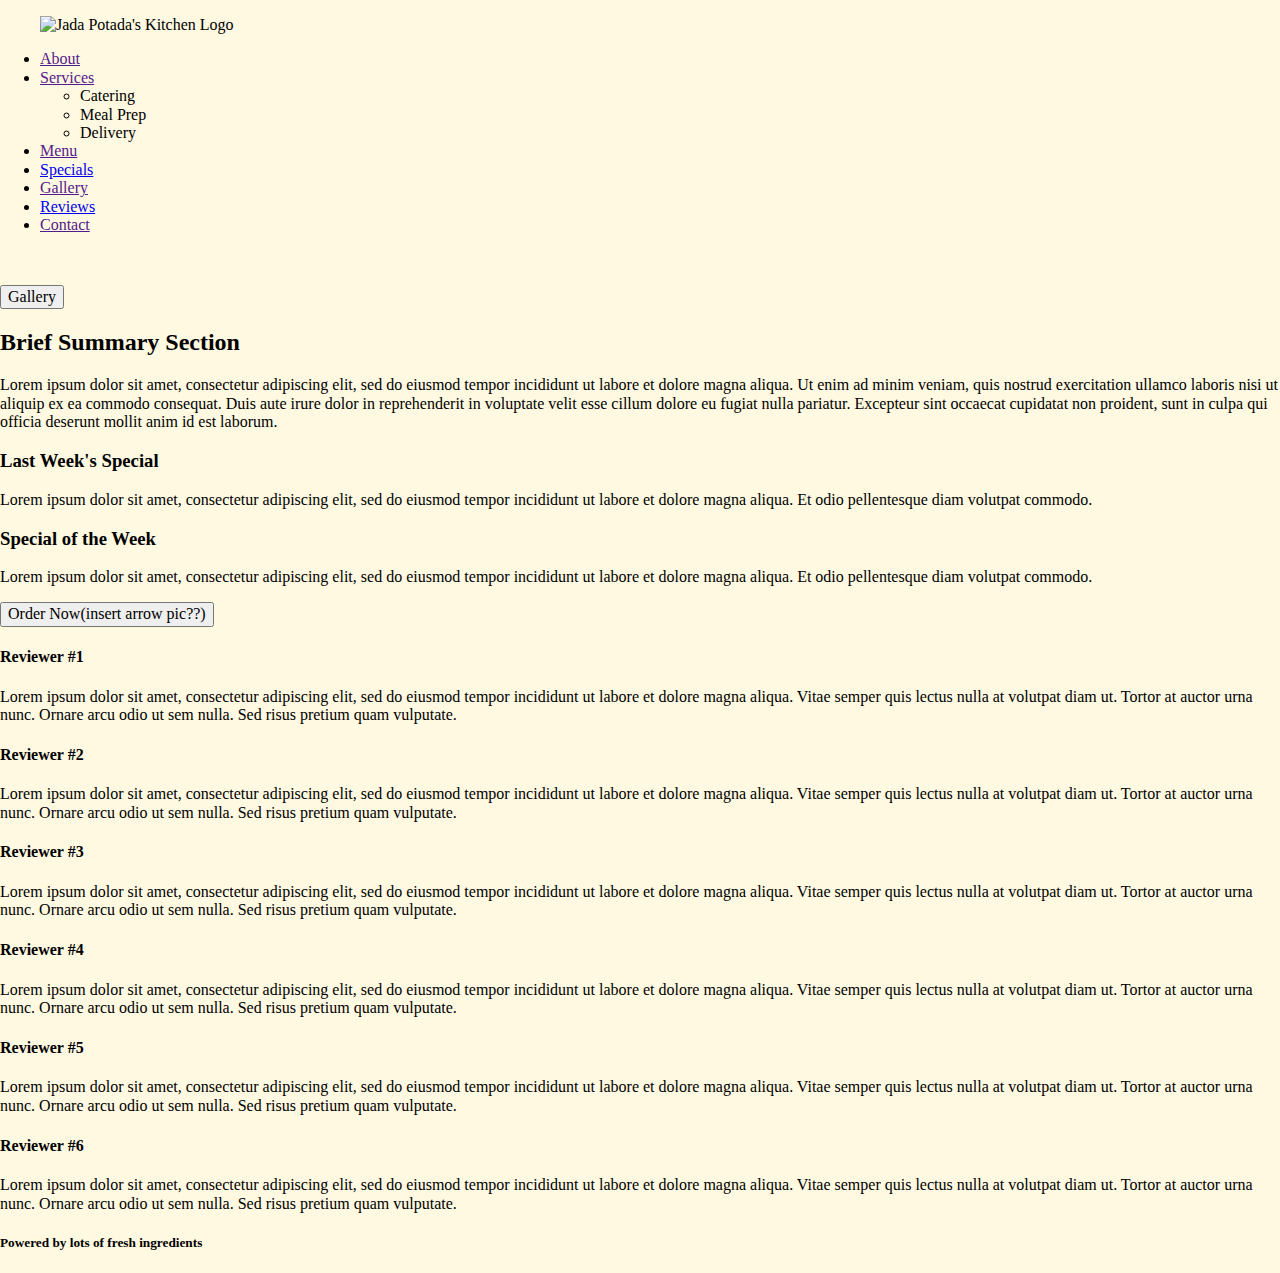
==== index.html @ 2b10a200 "Added background color and body components to main.css and deleted h1 title" ====
<!doctype html>
<html class="no-js" lang="en">

<head>
  <meta charset="utf-8">
  <title>Jada Potata's Kitchen | Welcome</title>
  <meta name="description" content="">
  <meta name="viewport" content="width=device-width, initial-scale=1">

  <link rel="manifest" href="site.webmanifest">
  <link rel="apple-touch-icon" href="icon.png">
  <!-- Place favicon.ico in the root directory -->

  <link rel="stylesheet" href="css/normalize.css">
  <link rel="stylesheet" href="css/main.css">

  <meta name="theme-color" content="#fafafa">
</head>

<body>
  <!-- Add your site or application content here -->
  <div class="content-wrapper">
    <header>
      <figure><img src="../jadas-catering-mealprep/img/logo.jpg" alt="Jada Potada's Kitchen Logo"></figure>
      <nav>
        <ul>
          <li><a href="">About</a></li>
          <li>
            <a href="">Services</a>
            <ul class="sub-menu">
              <li>Catering</li>
              <li>Meal Prep</li>
              <li>Delivery</li>
            </ul>
          </li>
          <li><a href="">Menu</a></li>
          <li><a href="#specials">Specials</a></li>
          <li><a href="">Gallery</a></li>
          <li><a href="#reviews">Reviews</a></li>
          <li><a href="">Contact</a></li>
        </ul>
      </nav>
    </header>

    <main>
      <section class="photo-roll">
        <figure>
          <img>
          <img>
          <img>
          <img>
          <img>
        </figure>

        <button class="photo-gallery">Gallery</button>
      </section>

      <section class="homepage-summary">
        <h2>Brief Summary Section</h2>
        <p>
          Lorem ipsum dolor sit amet, consectetur adipiscing elit, sed do eiusmod tempor incididunt ut labore et dolore
          magna aliqua. Ut enim ad minim veniam, quis nostrud exercitation ullamco laboris nisi ut aliquip ex ea commodo
          consequat. Duis aute irure dolor in reprehenderit in voluptate velit esse cillum dolore eu fugiat nulla
          pariatur. Excepteur sint occaecat cupidatat non proident, sunt in culpa qui officia deserunt mollit anim id
          est laborum.
        </p>
      </section>

      <section id="#specials">
        <div class="specials-wrappper">
          <div class="lastweek-special">
            <figure></figure>
            <h3>Last Week's Special</h3>
            <p>Lorem ipsum dolor sit amet, consectetur adipiscing elit, sed do eiusmod tempor incididunt ut labore et
              dolore magna aliqua. Et odio pellentesque diam volutpat commodo.</p>
          </div>

          <div class="current-special">
            <figure></figure>
            <h3>Special of the Week</h3>
            <p>Lorem ipsum dolor sit amet, consectetur adipiscing elit, sed do eiusmod tempor incididunt ut labore et
              dolore magna aliqua. Et odio pellentesque diam volutpat commodo.</p>

            <button class="order">Order Now(insert arrow pic??) </button>
          </div>
        </div>
      </section>

      <section id="reviews">
        <div class="reveiw-wrapper">
          <div class="review-one">
            <h4>Reviewer #1</h4>
            <p>Lorem ipsum dolor sit amet, consectetur adipiscing elit, sed do eiusmod tempor incididunt ut labore et
              dolore magna aliqua. Vitae semper quis lectus nulla at volutpat diam ut. Tortor at auctor urna nunc.
              Ornare
              arcu odio ut sem nulla. Sed risus pretium quam vulputate.</p>
          </div>
          <div class="review-two">
            <h4>Reviewer #2</h4>
            <p>Lorem ipsum dolor sit amet, consectetur adipiscing elit, sed do eiusmod tempor incididunt ut labore et
              dolore magna aliqua. Vitae semper quis lectus nulla at volutpat diam ut. Tortor at auctor urna nunc.
              Ornare
              arcu odio ut sem nulla. Sed risus pretium quam vulputate.</p>
          </div>
          <div class="review-three">
            <h4>Reviewer #3</h4>
            <p>Lorem ipsum dolor sit amet, consectetur adipiscing elit, sed do eiusmod tempor incididunt ut labore et
              dolore magna aliqua. Vitae semper quis lectus nulla at volutpat diam ut. Tortor at auctor urna nunc.
              Ornare
              arcu odio ut sem nulla. Sed risus pretium quam vulputate.</p>
          </div>
          <div class="review-four">
            <h4>Reviewer #4</h4>
            <p>Lorem ipsum dolor sit amet, consectetur adipiscing elit, sed do eiusmod tempor incididunt ut labore et
              dolore magna aliqua. Vitae semper quis lectus nulla at volutpat diam ut. Tortor at auctor urna nunc.
              Ornare
              arcu odio ut sem nulla. Sed risus pretium quam vulputate.</p>
          </div>
          <div class="review-five">
            <h4>Reviewer #5</h4>
            <p>Lorem ipsum dolor sit amet, consectetur adipiscing elit, sed do eiusmod tempor incididunt ut labore et
              dolore magna aliqua. Vitae semper quis lectus nulla at volutpat diam ut. Tortor at auctor urna nunc.
              Ornare
              arcu odio ut sem nulla. Sed risus pretium quam vulputate.</p>
          </div>
          <div class="review-six">
            <h4>Reviewer #6</h4>
            <p>Lorem ipsum dolor sit amet, consectetur adipiscing elit, sed do eiusmod tempor incididunt ut labore et
              dolore magna aliqua. Vitae semper quis lectus nulla at volutpat diam ut. Tortor at auctor urna nunc.
              Ornare
              arcu odio ut sem nulla. Sed risus pretium quam vulputate.</p>
          </div>
        </div>
      </section>
    </main>
    <footer>
      <h5>Powered by lots of fresh ingredients</h5>
    </footer>
  </div>
</body>



<!-- BOILERPLATE EXTRAS-->
<!-- <p>Hello world! This is HTML5 Boilerplate.</p> -->
<script src="js/vendor/modernizr-3.11.2.min.js"></script>
<script src="js/plugins.js"></script>
<script src="js/main.js"></script>

<!-- Google Analytics: change UA-XXXXX-Y to be your site's ID. -->
<script>
  window.ga = function () { ga.q.push(arguments) }; ga.q = []; ga.l = +new Date;
  ga('create', 'UA-XXXXX-Y', 'auto'); ga('set', 'anonymizeIp', true); ga('set', 'transport', 'beacon'); ga('send', 'pageview')
</script>
<script src="https://www.google-analytics.com/analytics.js" async></script>


</html>
---- css/main.css ----
/* GLOBAL STYLES MOBILE*/

html{
  background-color: #FFF9E1;
}

body{
  font-size: 16px;
  display: flex;
  align-items: center;
  justify-content: center;
}
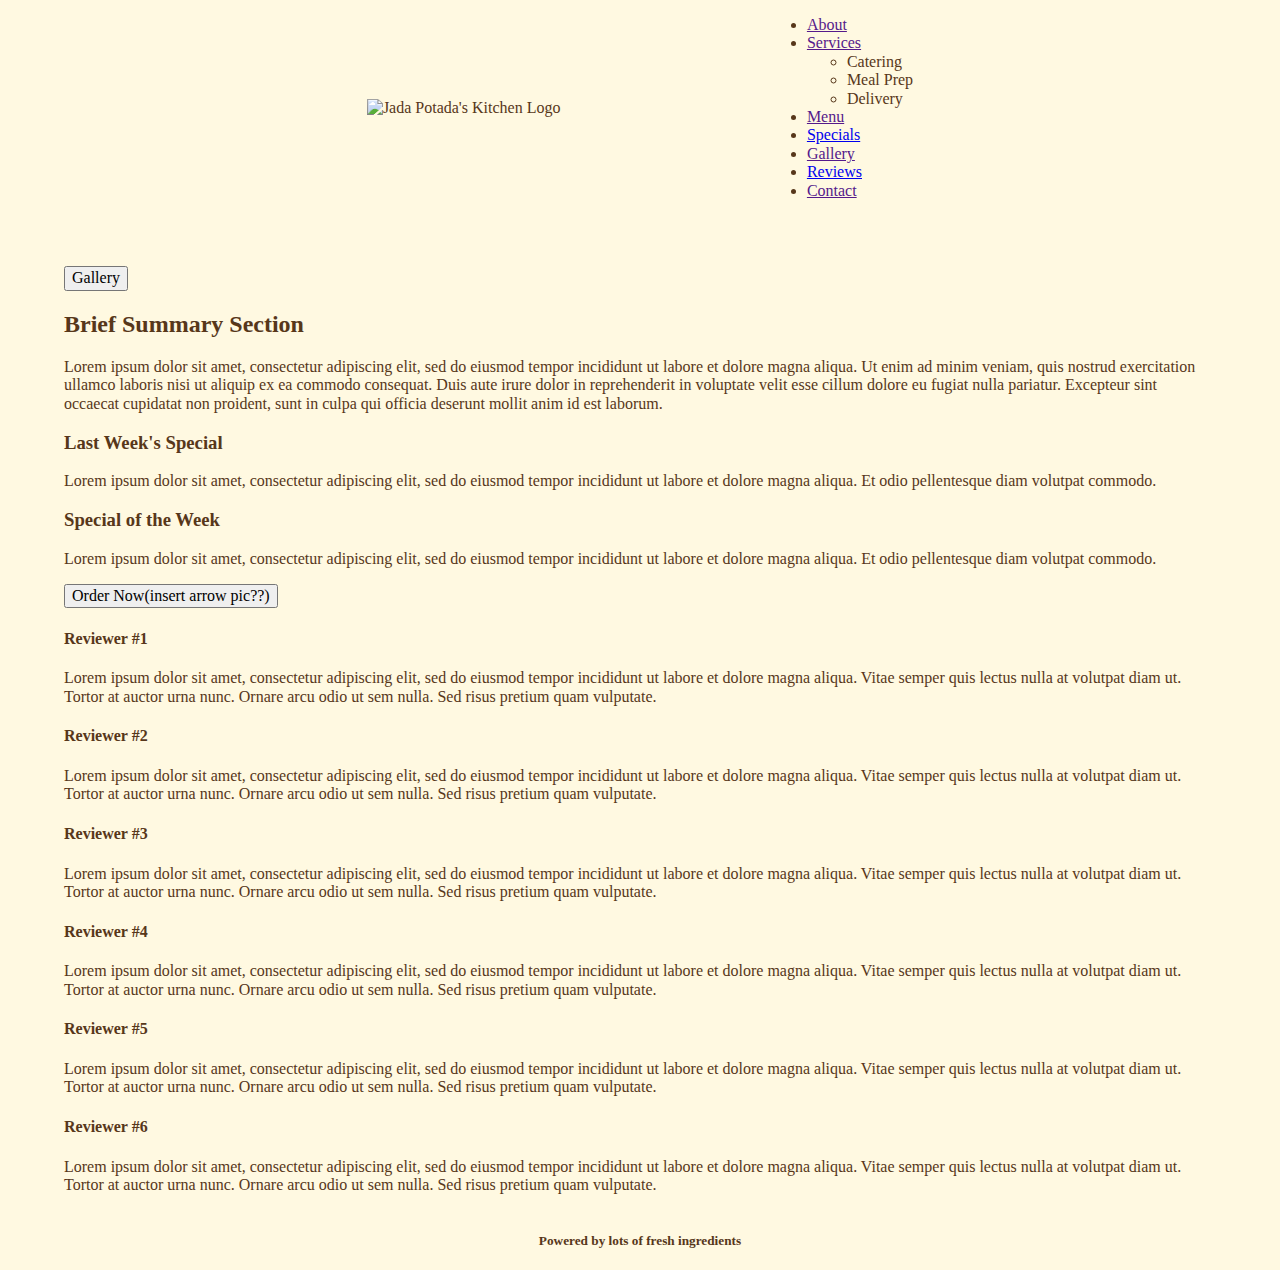
==== commit 22e747a6: "Removed figure tag from index.html and applied width, flexbox, and font size to main.css" ====
--- a/index.html
+++ b/index.html
@@ -21,7 +21,7 @@
   <!-- Add your site or application content here -->
   <div class="content-wrapper">
     <header>
-      <figure><img src="../jadas-catering-mealprep/img/logo.jpg" alt="Jada Potada's Kitchen Logo"></figure>
+      <img src="../jadas-catering-mealprep/img/logo.jpg" alt="Jada Potada's Kitchen Logo">
       <nav>
         <ul>
           <li><a href="">About</a></li>
--- a/css/main.css
+++ b/css/main.css
@@ -2,6 +2,7 @@
 
 html{
   background-color: #FFF9E1;
+  color: #57371A;
 }
 
 body{
@@ -11,3 +12,29 @@
   justify-content: center;
 }
 
+.content-wrapper{
+  max-width: 1200px;
+  width: 90%;
+  display: flex;
+  flex-flow: row wrap;
+  align-items: center;
+  justify-content: center;
+}
+
+/* WELCOME PAGE HEADER - MOBILE */
+header{
+  display: flex;
+  flex-flow: row wrap;
+  justify-content: center;
+  align-items: center;
+  width: 100%;  
+}
+
+header img {
+  width: 400px;
+}
+
+/* WELCOME PAGE MAIN - MOBILE */
+
+/* WELOCME PAGE FOOTER - MOBILE */
+
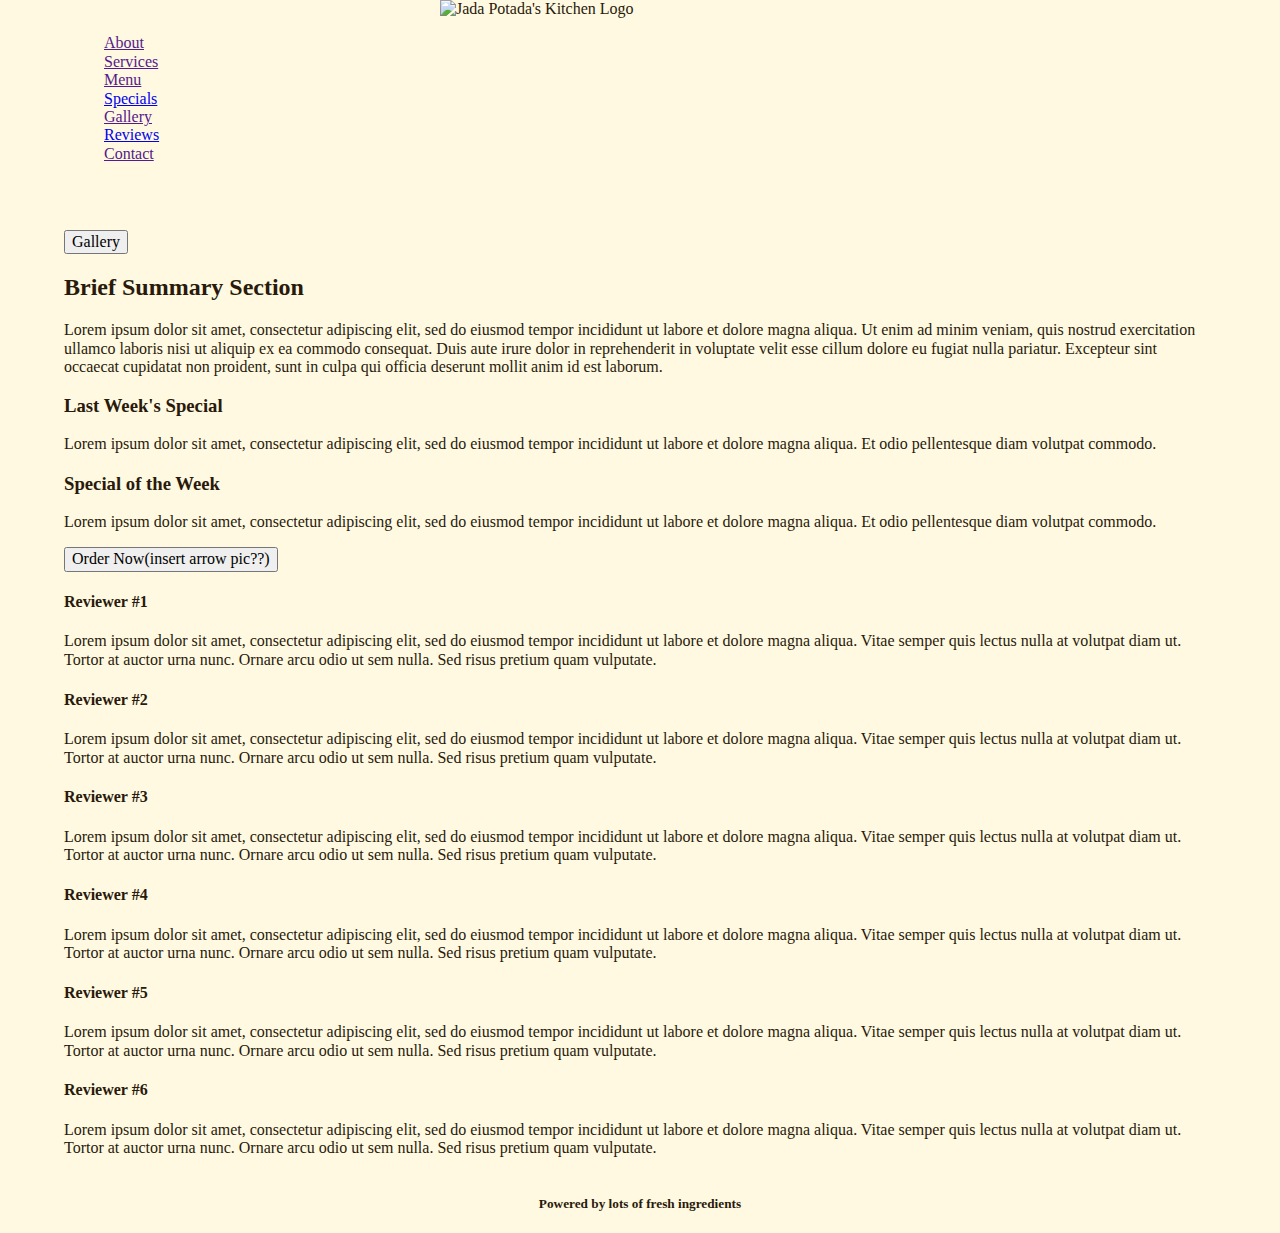
==== commit ac8959f3: "Zeroed out margins throughout header and navigation list, commented out sub-menu list in nav tag" ====
--- a/index.html
+++ b/index.html
@@ -27,11 +27,11 @@
           <li><a href="">About</a></li>
           <li>
             <a href="">Services</a>
-            <ul class="sub-menu">
+            <!-- <ul class="sub-menu">
               <li>Catering</li>
               <li>Meal Prep</li>
               <li>Delivery</li>
-            </ul>
+            </ul> -->
           </li>
           <li><a href="">Menu</a></li>
           <li><a href="#specials">Specials</a></li>
--- a/css/main.css
+++ b/css/main.css
@@ -2,7 +2,7 @@
 
 html{
   background-color: #FFF9E1;
-  color: #57371A;
+  color: #291A0C;
 }
 
 body{
@@ -28,12 +28,22 @@
   justify-content: center;
   align-items: center;
   width: 100%;  
+  margin: 0;
 }
 
 header img {
   width: 400px;
 }
 
+header nav{
+  width: 100%;
+  margin: 0;
+}
+
+nav ul li {
+  list-style: none;
+}
+
 /* WELCOME PAGE MAIN - MOBILE */
 
 /* WELOCME PAGE FOOTER - MOBILE */
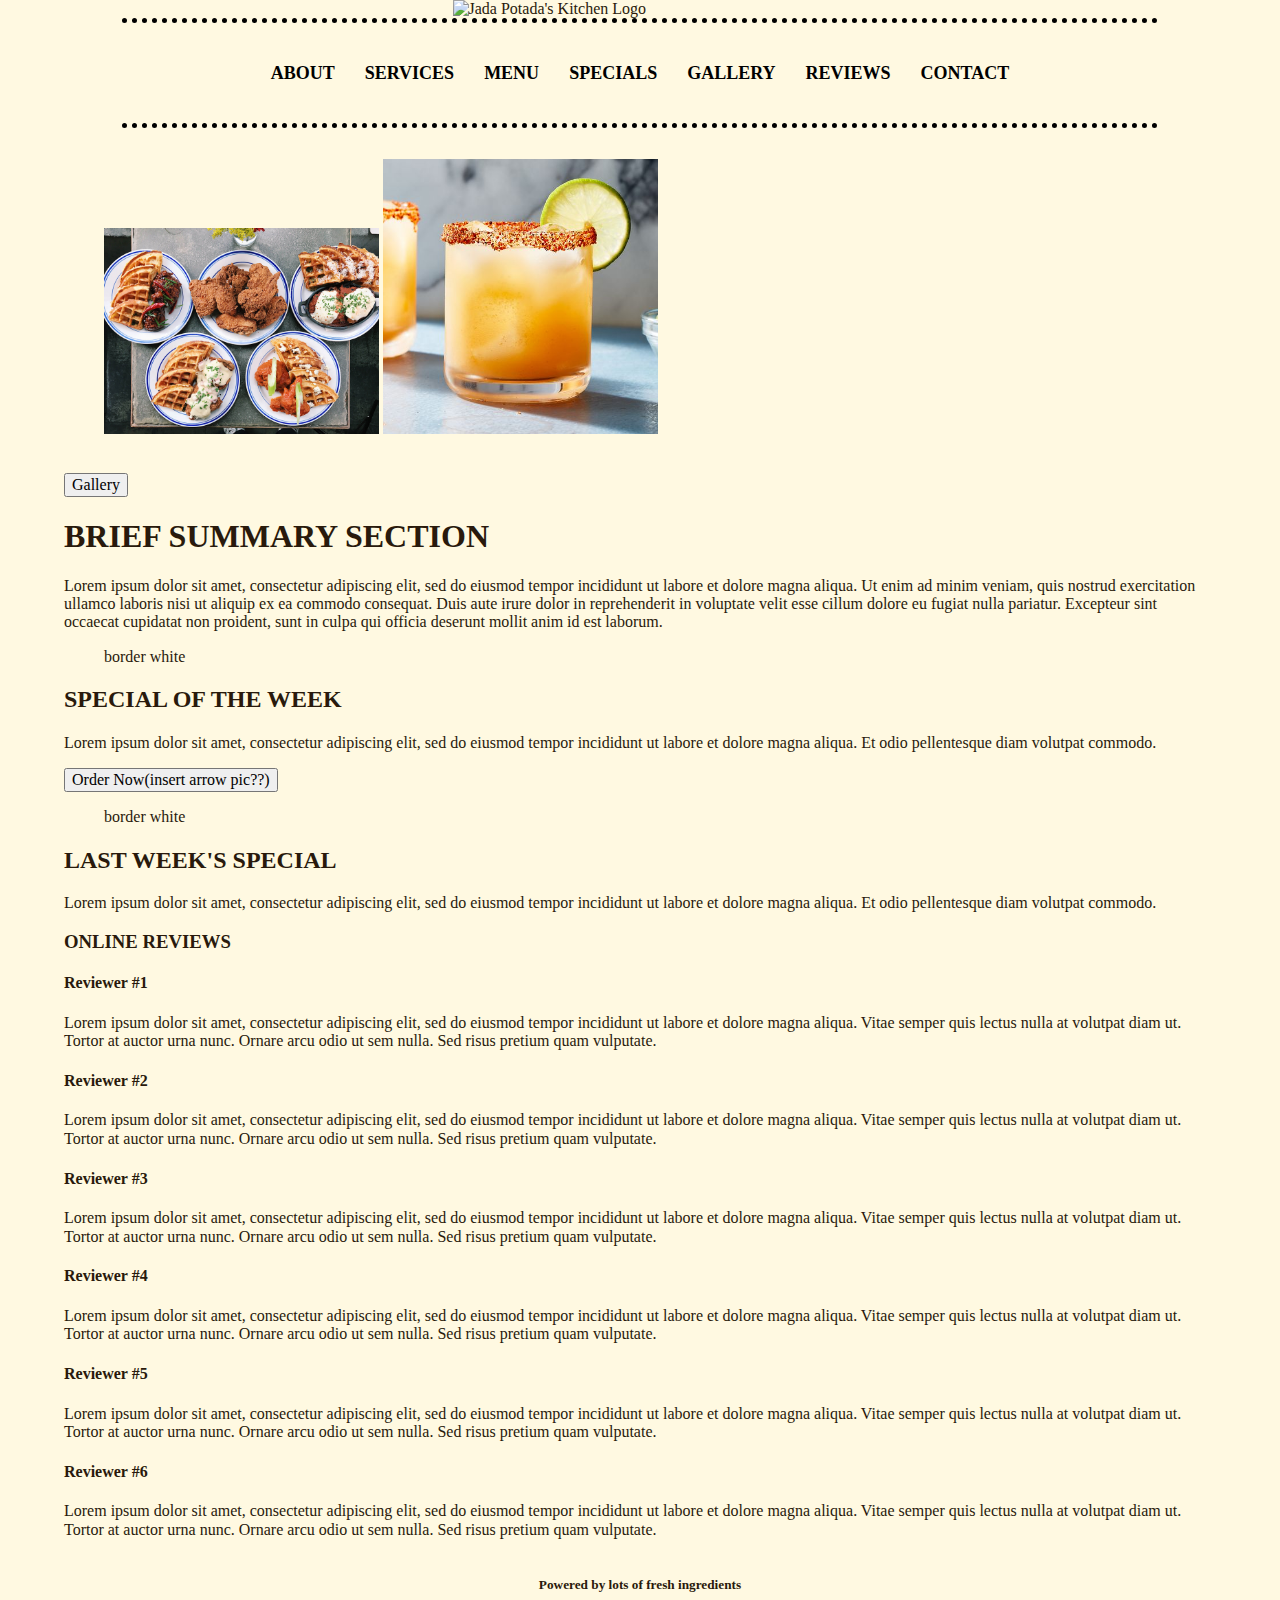
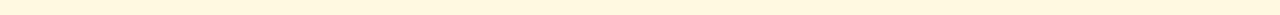
==== commit f33486df: "Revised header tags throughout main section, added imgs to photo-roll, and transformed headers to up" ====
--- a/index.html
+++ b/index.html
@@ -45,9 +45,8 @@
     <main>
       <section class="photo-roll">
         <figure>
-          <img>
-          <img>
-          <img>
+          <img src="img/chicken_waffles.jpg" alt="chicken and waffles">
+          <img src="img/easycocktail.jpg" alt="cocktail">
           <img>
           <img>
         </figure>
@@ -56,7 +55,7 @@
       </section>
 
       <section class="homepage-summary">
-        <h2>Brief Summary Section</h2>
+        <h1>Brief Summary Section</h1>
         <p>
           Lorem ipsum dolor sit amet, consectetur adipiscing elit, sed do eiusmod tempor incididunt ut labore et dolore
           magna aliqua. Ut enim ad minim veniam, quis nostrud exercitation ullamco laboris nisi ut aliquip ex ea commodo
@@ -68,26 +67,28 @@
 
       <section id="#specials">
         <div class="specials-wrappper">
-          <div class="lastweek-special">
-            <figure></figure>
-            <h3>Last Week's Special</h3>
-            <p>Lorem ipsum dolor sit amet, consectetur adipiscing elit, sed do eiusmod tempor incididunt ut labore et
-              dolore magna aliqua. Et odio pellentesque diam volutpat commodo.</p>
-          </div>
-
+          
           <div class="current-special">
-            <figure></figure>
-            <h3>Special of the Week</h3>
+            <figure>border white </figure>
+            <h2>Special of the Week</h2>
             <p>Lorem ipsum dolor sit amet, consectetur adipiscing elit, sed do eiusmod tempor incididunt ut labore et
               dolore magna aliqua. Et odio pellentesque diam volutpat commodo.</p>
 
             <button class="order">Order Now(insert arrow pic??) </button>
+          </div>
+
+          <div class="lastweek-special">
+            <figure>border white</figure>
+            <h2>Last Week's Special</h2>
+            <p>Lorem ipsum dolor sit amet, consectetur adipiscing elit, sed do eiusmod tempor incididunt ut labore et
+              dolore magna aliqua. Et odio pellentesque diam volutpat commodo.</p>
           </div>
         </div>
       </section>
 
       <section id="reviews">
         <div class="reveiw-wrapper">
+          <h3>Online Reviews</h3>
           <div class="review-one">
             <h4>Reviewer #1</h4>
             <p>Lorem ipsum dolor sit amet, consectetur adipiscing elit, sed do eiusmod tempor incididunt ut labore et
--- a/css/main.css
+++ b/css/main.css
@@ -22,6 +22,7 @@
 }
 
 /* WELCOME PAGE HEADER - MOBILE */
+
 header{
   display: flex;
   flex-flow: row wrap;
@@ -32,19 +33,44 @@
 }
 
 header img {
-  width: 400px;
+  width: 375px;
 }
 
 header nav{
-  width: 100%;
-  margin: 0;
+  width: 90%;
+  margin: 0 0 15px 0;
+  border-bottom: 5px dotted black;
+  border-top: 5px dotted black;
+}
+
+header nav ul {
+  display: flex;
+  flex-flow: row wrap;
+  justify-content: center;
+  margin: 25px 0;
+  padding: 0;   
 }
 
 nav ul li {
   list-style: none;
+  text-transform: uppercase;
+  font-size: 18px;
+  font-weight: bold;
+  line-height: 30px;
+  margin: 10px 15px;
+}
+
+nav ul li a{
+  text-decoration: none;
+  color: black;
 }
 
 /* WELCOME PAGE MAIN - MOBILE */
-
+h1, h2, h3{
+  text-transform: uppercase;
+}
+.photo-roll img{
+  width: 275px;
+}
 /* WELOCME PAGE FOOTER - MOBILE */
 
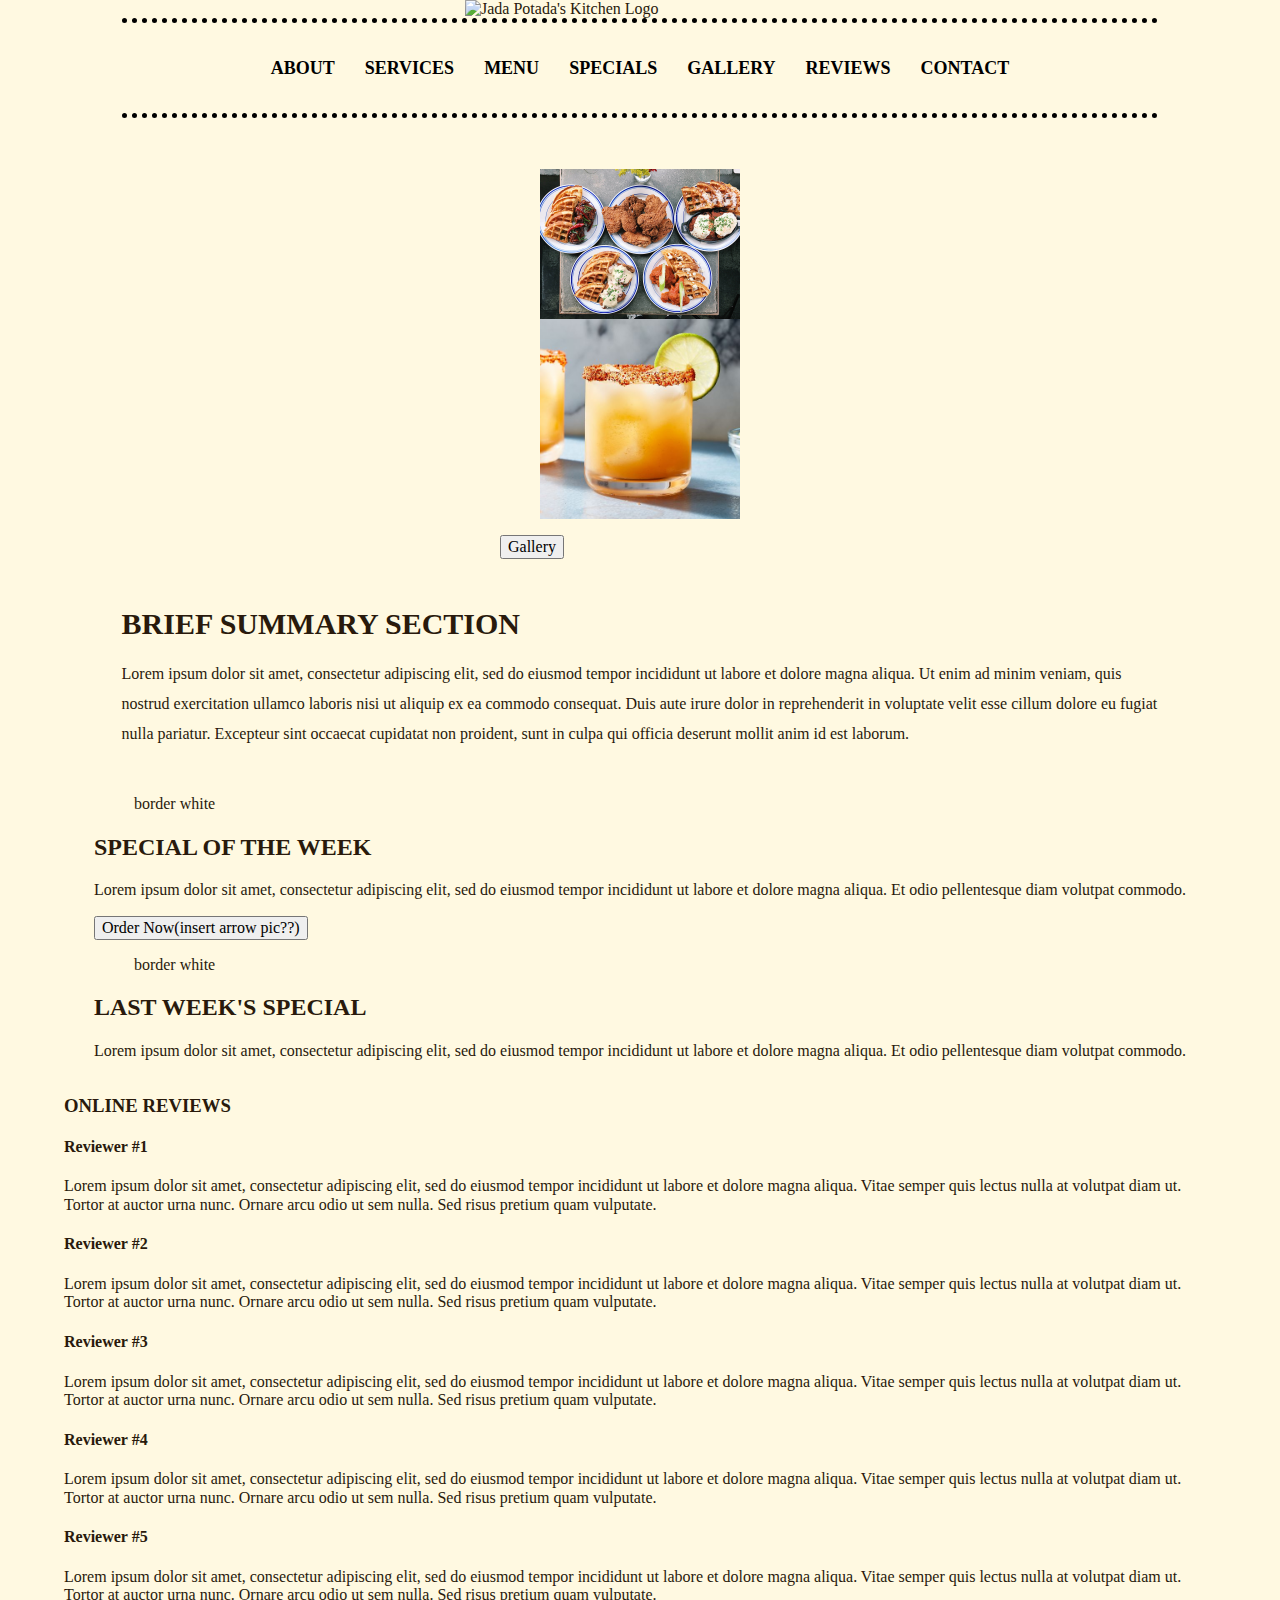
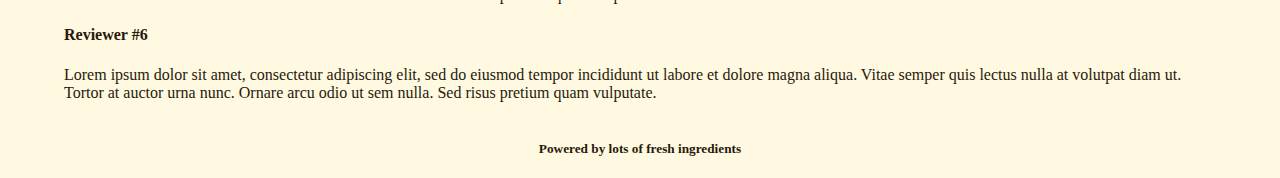
==== commit 463b45d1: "Cleaned up main.css code format" ====
--- a/index.html
+++ b/index.html
@@ -67,7 +67,7 @@
 
       <section id="#specials">
         <div class="specials-wrappper">
-          
+
           <div class="current-special">
             <figure>border white </figure>
             <h2>Special of the Week</h2>
--- a/css/main.css
+++ b/css/main.css
@@ -1,18 +1,18 @@
 /* GLOBAL STYLES MOBILE*/
 
-html{
+html {
   background-color: #FFF9E1;
   color: #291A0C;
 }
 
-body{
+body {
   font-size: 16px;
   display: flex;
   align-items: center;
   justify-content: center;
 }
 
-.content-wrapper{
+.content-wrapper {
   max-width: 1200px;
   width: 90%;
   display: flex;
@@ -23,20 +23,21 @@
 
 /* WELCOME PAGE HEADER - MOBILE */
 
-header{
+header {
   display: flex;
   flex-flow: row wrap;
   justify-content: center;
   align-items: center;
-  width: 100%;  
+  width: 100%;
   margin: 0;
 }
 
 header img {
-  width: 375px;
+  width: 350px;
+  margin: 0;
 }
 
-header nav{
+header nav {
   width: 90%;
   margin: 0 0 15px 0;
   border-bottom: 5px dotted black;
@@ -47,8 +48,8 @@
   display: flex;
   flex-flow: row wrap;
   justify-content: center;
-  margin: 25px 0;
-  padding: 0;   
+  margin: 20px 0;
+  padding: 0;
 }
 
 nav ul li {
@@ -60,17 +61,50 @@
   margin: 10px 15px;
 }
 
-nav ul li a{
+nav ul li a {
   text-decoration: none;
   color: black;
 }
 
 /* WELCOME PAGE MAIN - MOBILE */
-h1, h2, h3{
+main {
+  display: flex;
+  flex-flow: row wrap;
+  align-items: center;
+  justify-content: center;
+}
+
+h1,
+h2,
+h3 {
   text-transform: uppercase;
 }
-.photo-roll img{
-  width: 275px;
+
+.photo-roll {
+  margin: 20px 0;
 }
-/* WELOCME PAGE FOOTER - MOBILE */
 
+.photo-roll img {
+  width: 200px;
+  display: flex;
+  flex-flow: row wrap;
+}
+
+.homepage-summary {
+  margin: 0;
+  width: 90%;
+}
+
+.homepage-summary h1 {
+  font-size: 30px;
+  line-height: 40px;
+  margin: 25px 0 0 0;
+}
+
+.homepage-summary p {
+  line-height: 30px;
+  margin: 15px 0 30px 0;
+}
+
+
+/* WELOCME PAGE FOOTER - MOBILE */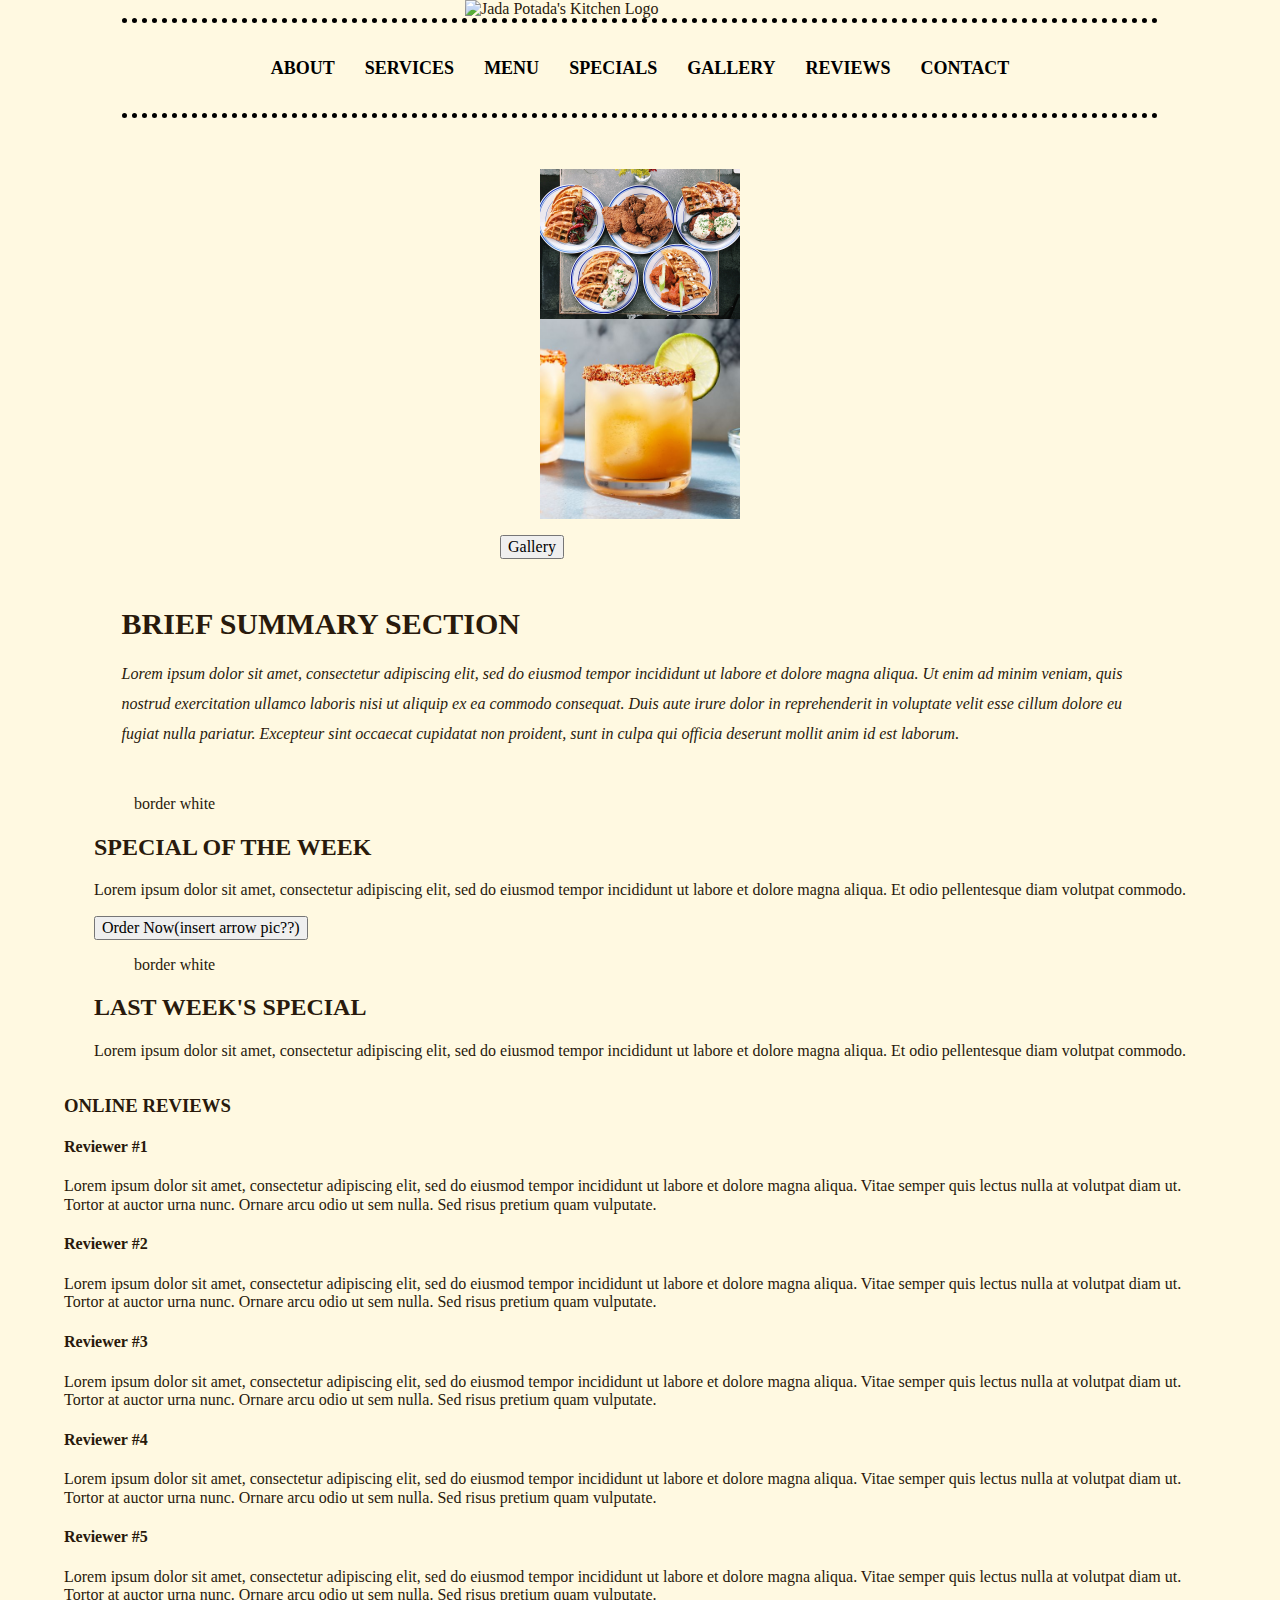
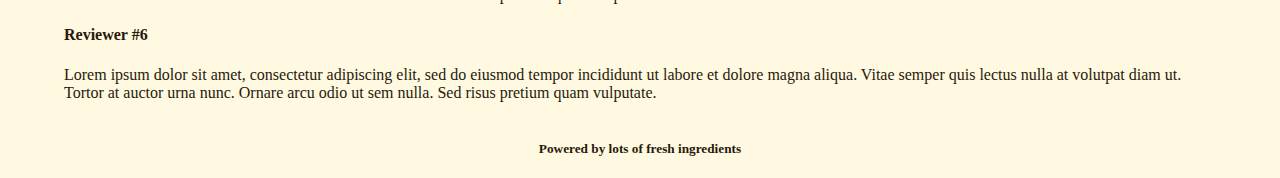
==== commit 8e33eaeb: "Revised typo under specials section" ====
--- a/index.html
+++ b/index.html
@@ -66,7 +66,7 @@
       </section>
 
       <section id="#specials">
-        <div class="specials-wrappper">
+        <div class="specials-wrapper">
 
           <div class="current-special">
             <figure>border white </figure>
--- a/css/main.css
+++ b/css/main.css
@@ -19,6 +19,12 @@
   flex-flow: row wrap;
   align-items: center;
   justify-content: center;
+}
+
+h1,
+h2,
+h3 {
+  text-transform: uppercase;
 }
 
 /* WELCOME PAGE HEADER - MOBILE */
@@ -74,11 +80,6 @@
   justify-content: center;
 }
 
-h1,
-h2,
-h3 {
-  text-transform: uppercase;
-}
 
 .photo-roll {
   margin: 20px 0;
@@ -102,6 +103,7 @@
 }
 
 .homepage-summary p {
+  font-style: italic;
   line-height: 30px;
   margin: 15px 0 30px 0;
 }
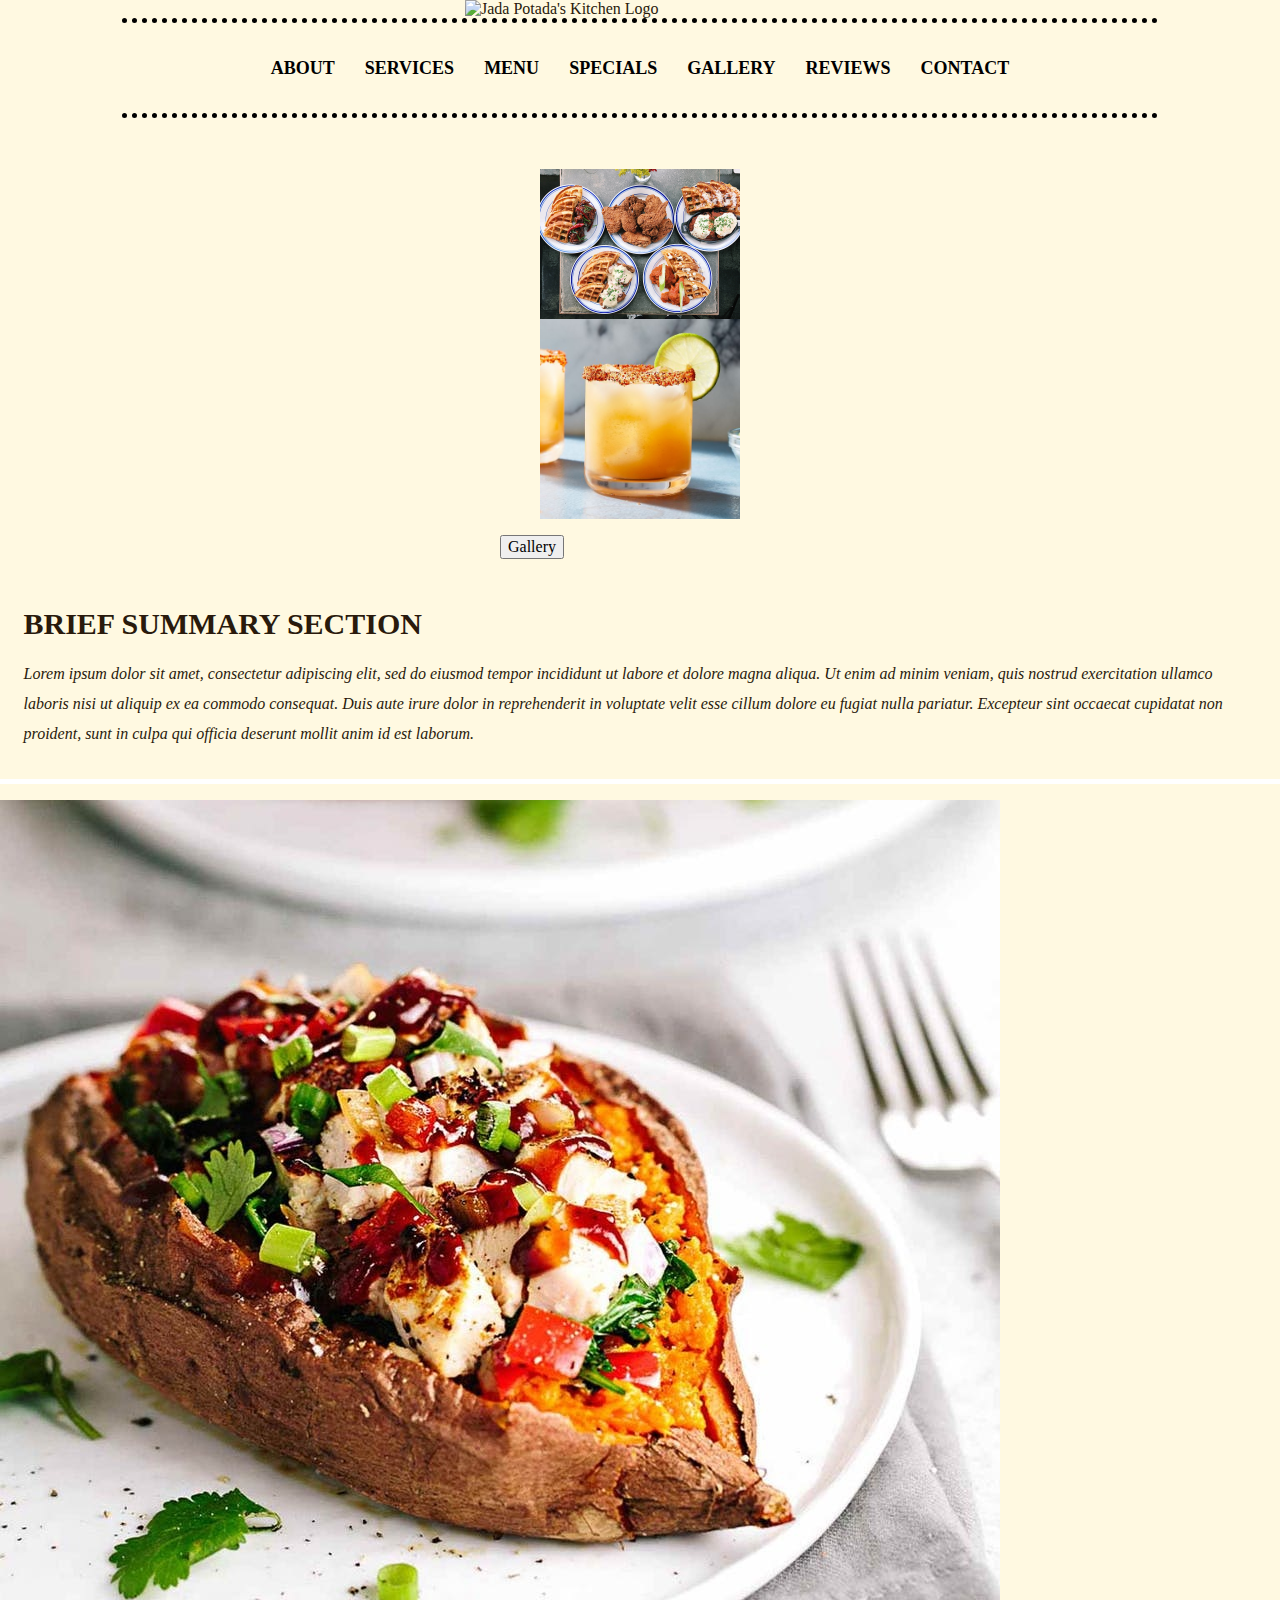
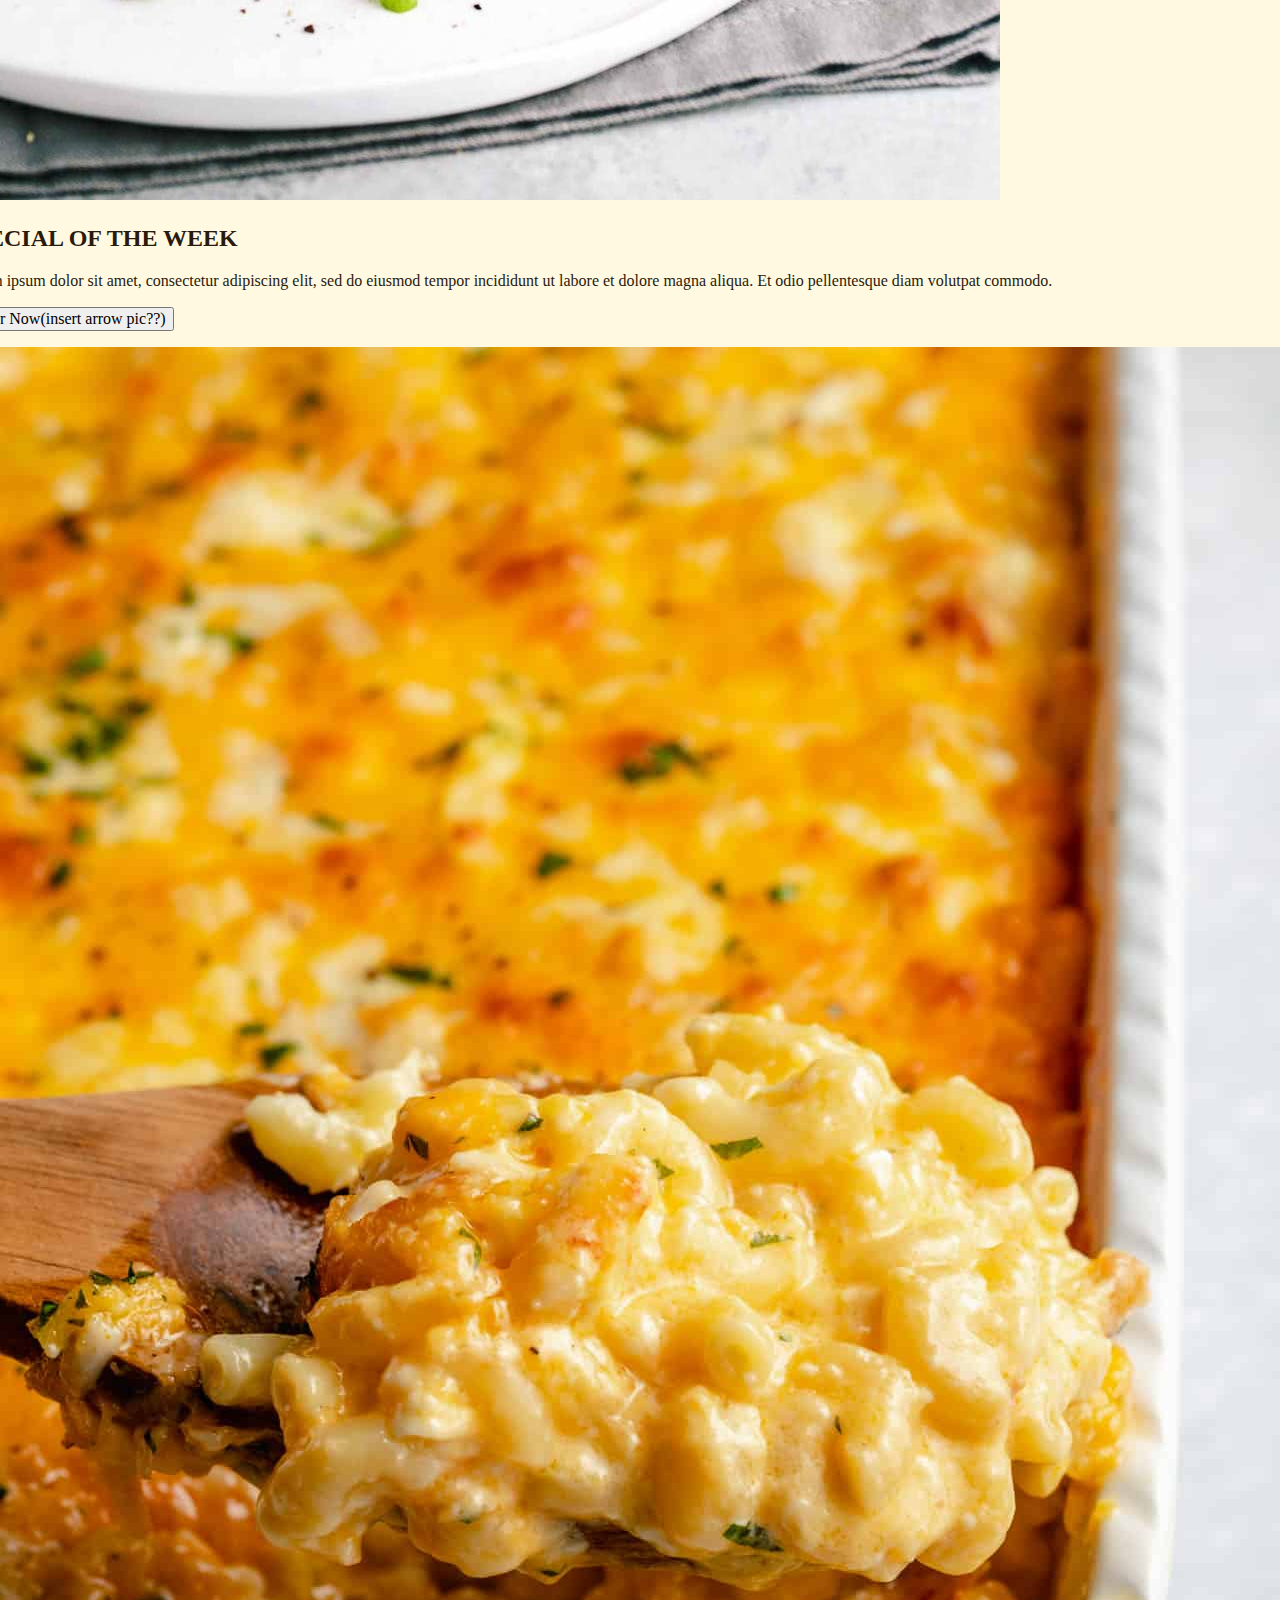
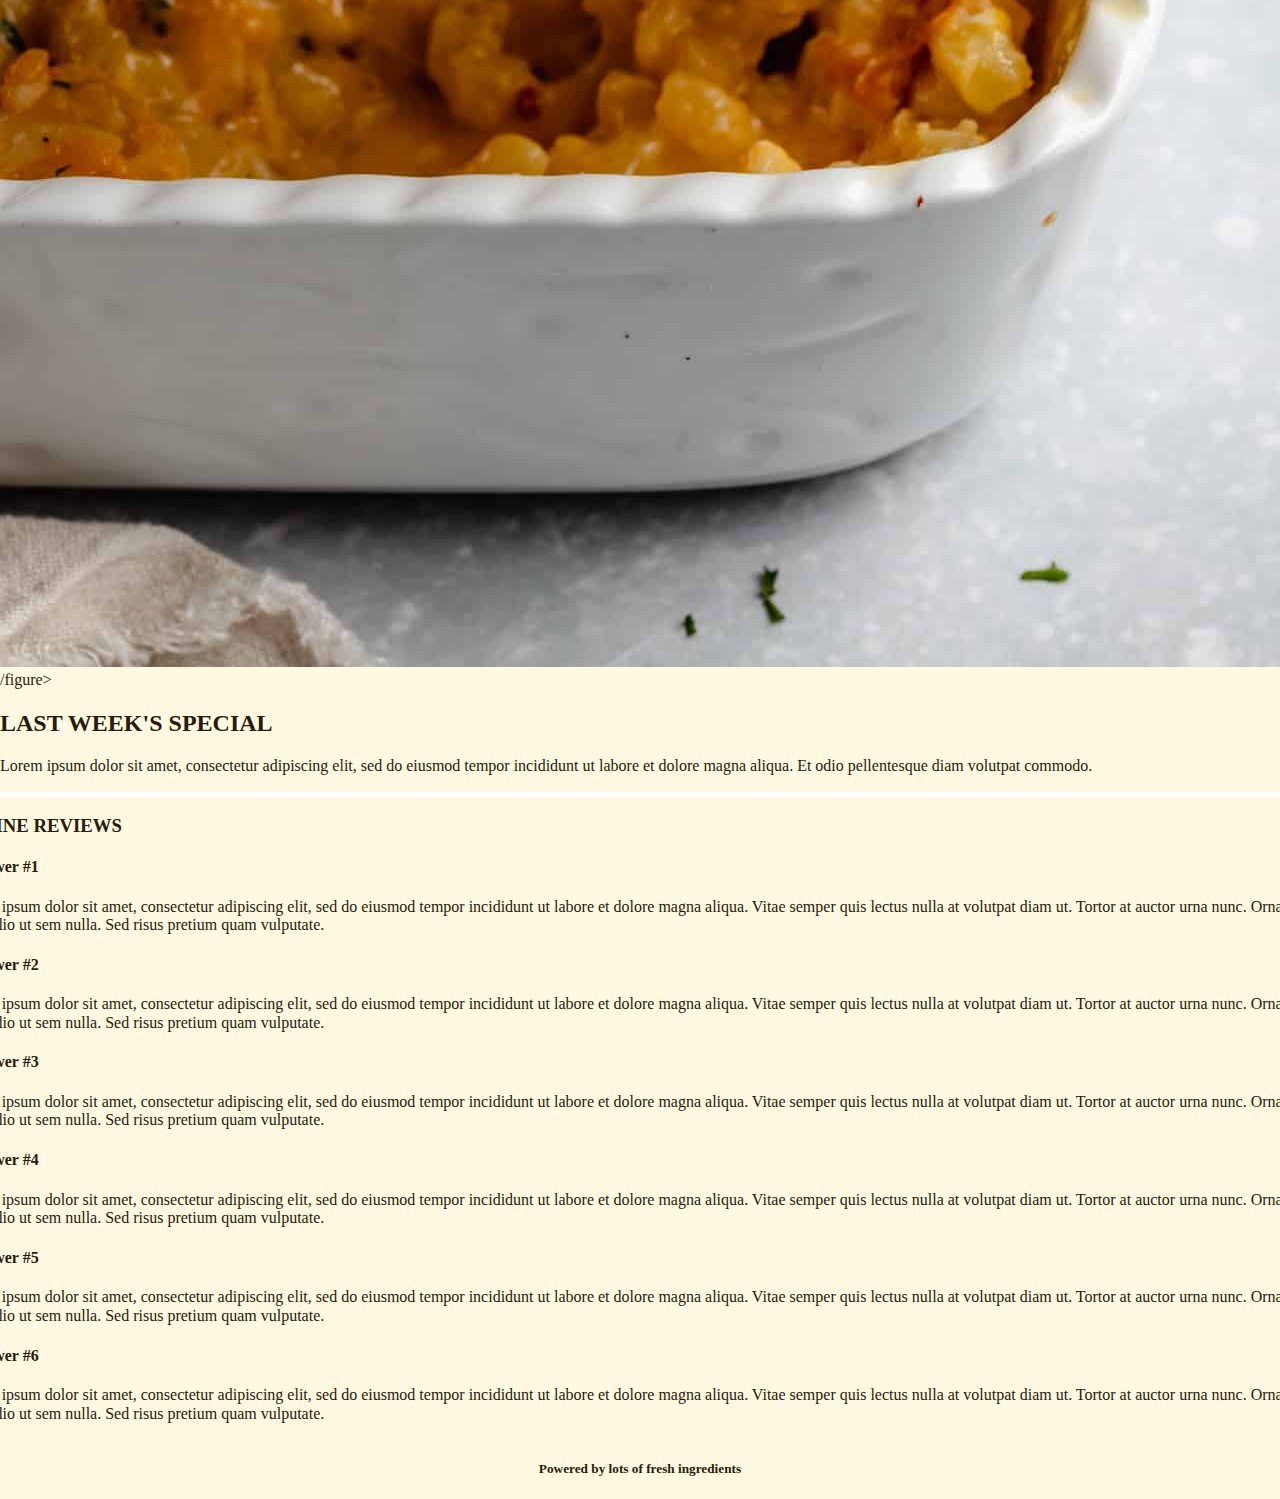
==== commit 46b86dff: "Added images to current/lastweek special divs" ====
--- a/index.html
+++ b/index.html
@@ -69,7 +69,7 @@
         <div class="specials-wrapper">
 
           <div class="current-special">
-            <figure>border white </figure>
+            <figure><img src="img/bakedpotato.jpg" alt="This week's special is loaded baked potato"> </figure>
             <h2>Special of the Week</h2>
             <p>Lorem ipsum dolor sit amet, consectetur adipiscing elit, sed do eiusmod tempor incididunt ut labore et
               dolore magna aliqua. Et odio pellentesque diam volutpat commodo.</p>
@@ -78,7 +78,7 @@
           </div>
 
           <div class="lastweek-special">
-            <figure>border white</figure>
+            <figure><img src="img/mac_and_cheese.jpg" alt="Last week's special was macaroni & cheese">/figure>
             <h2>Last Week's Special</h2>
             <p>Lorem ipsum dolor sit amet, consectetur adipiscing elit, sed do eiusmod tempor incididunt ut labore et
               dolore magna aliqua. Et odio pellentesque diam volutpat commodo.</p>
--- a/css/main.css
+++ b/css/main.css
@@ -108,5 +108,9 @@
   margin: 15px 0 30px 0;
 }
 
+.specials-wrapper{
+  border: 5px solid white;
+}
+
 
 /* WELOCME PAGE FOOTER - MOBILE */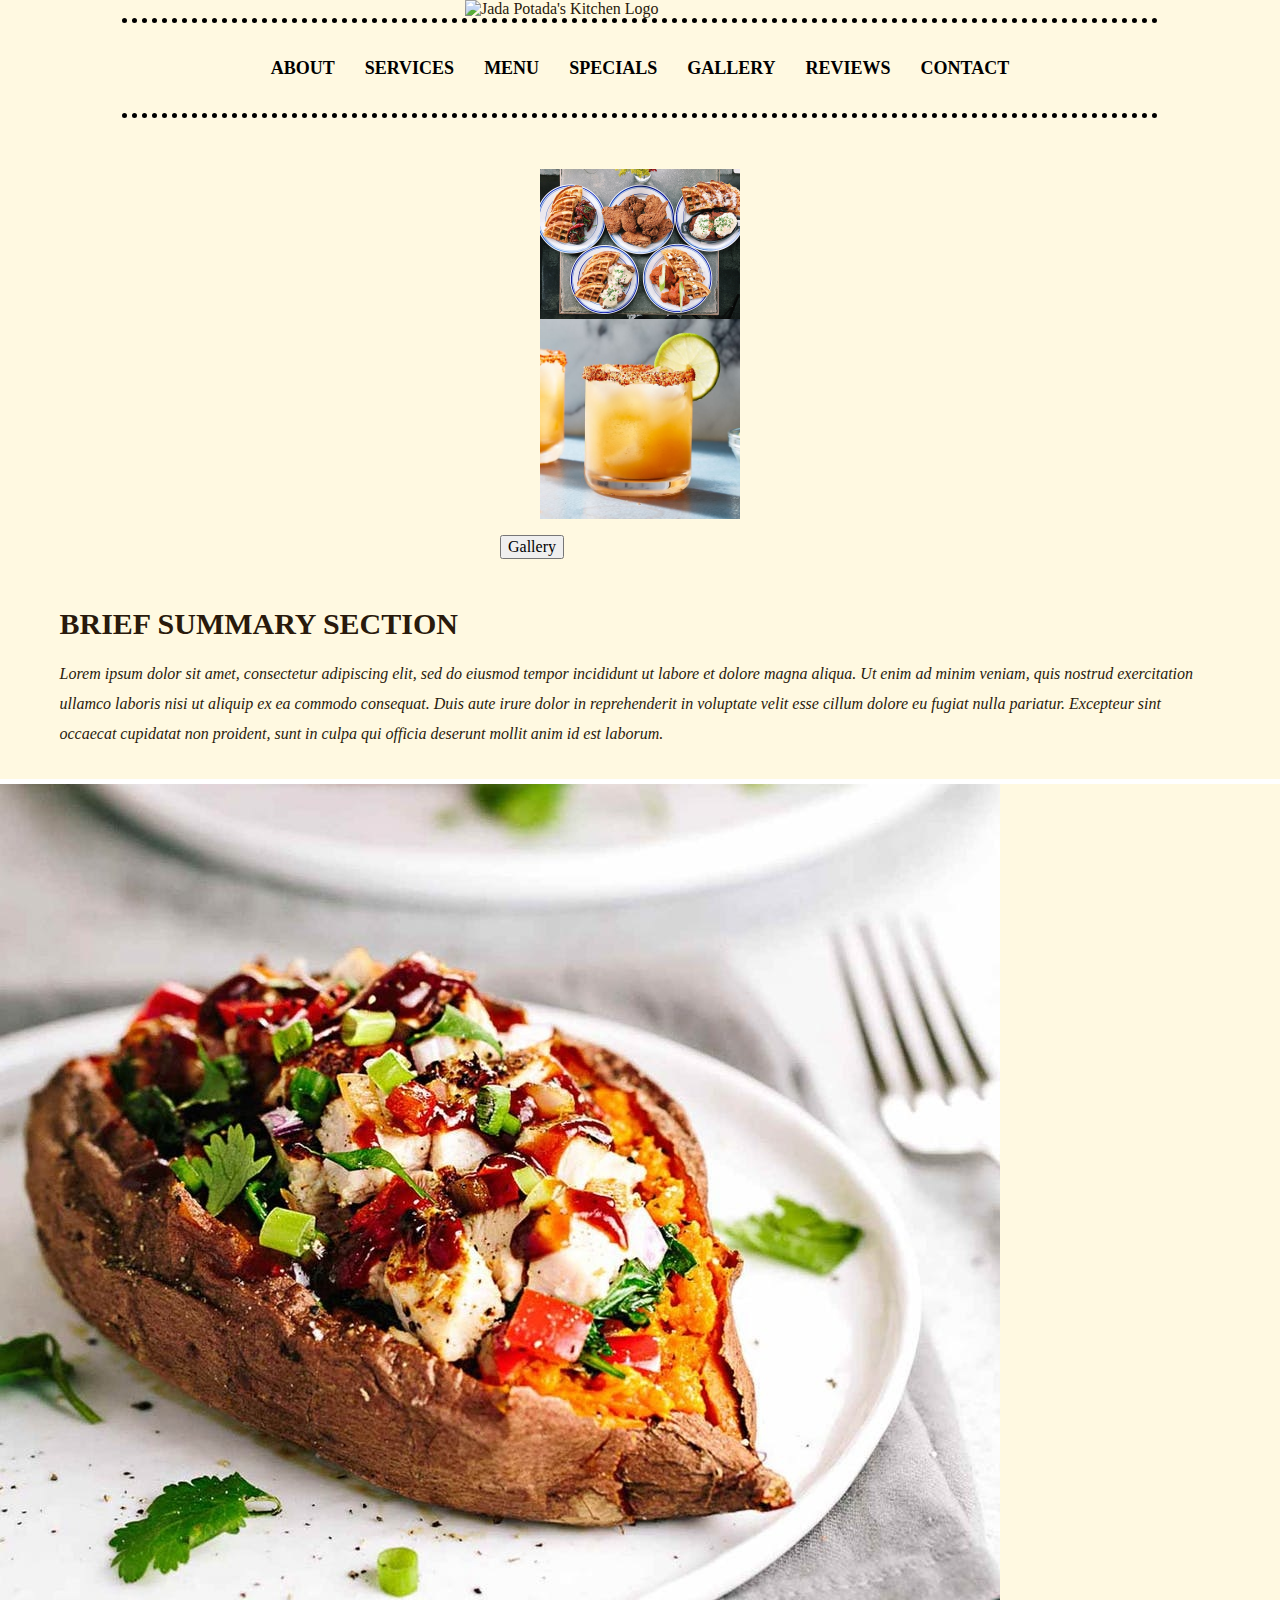
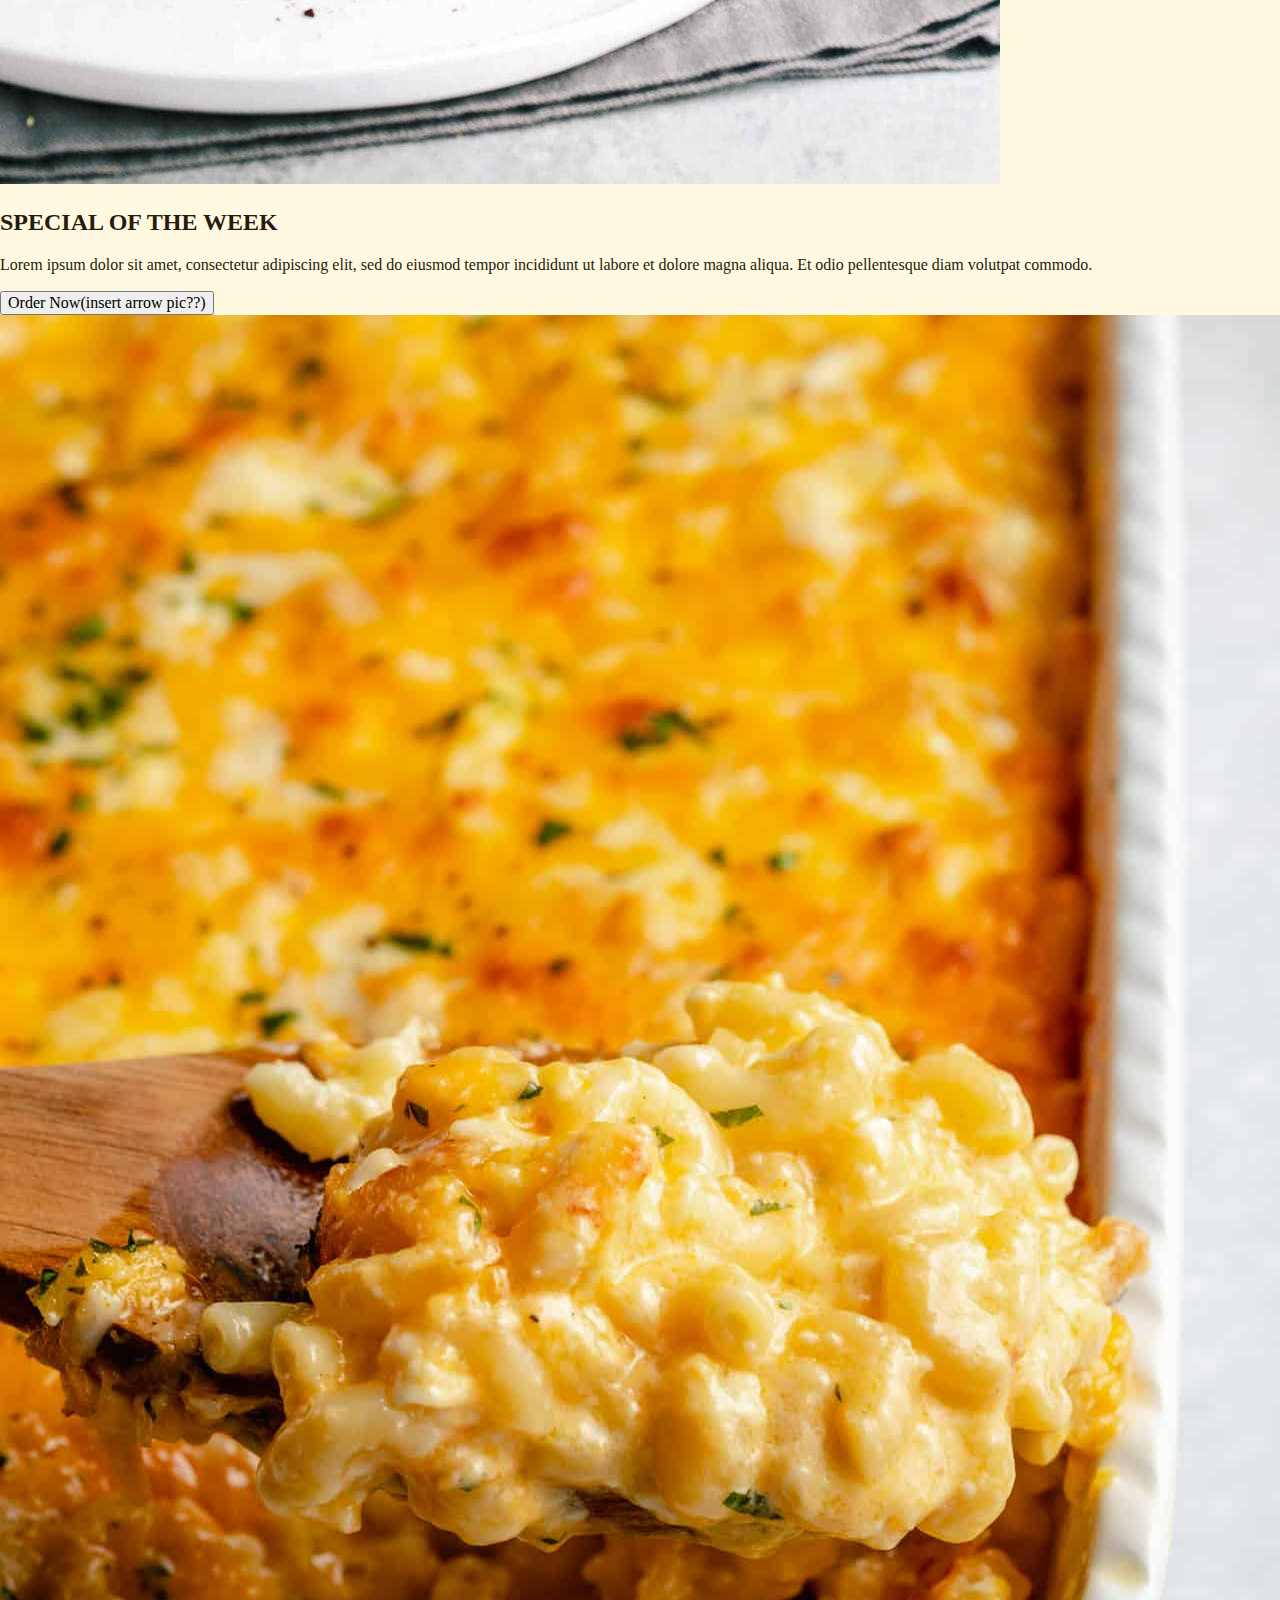
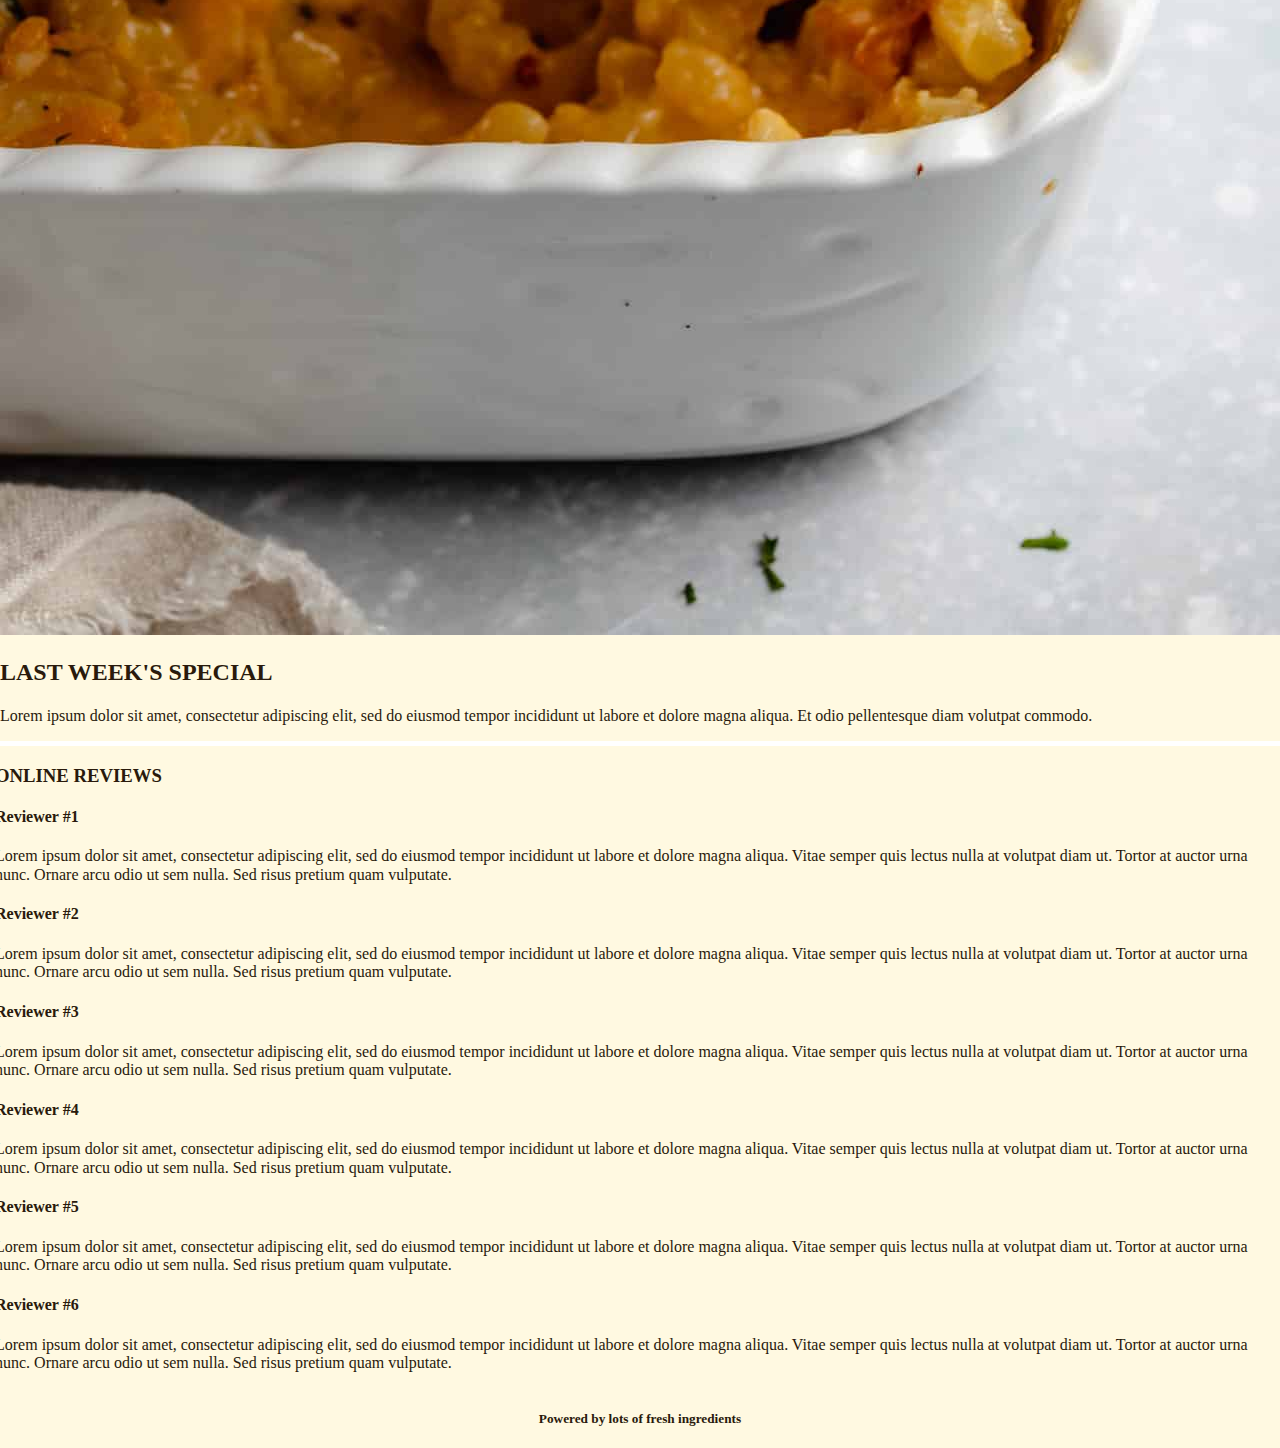
==== commit 8598a2d0: "Removed figure tags from specials section" ====
--- a/index.html
+++ b/index.html
@@ -69,7 +69,7 @@
         <div class="specials-wrapper">
 
           <div class="current-special">
-            <figure><img src="img/bakedpotato.jpg" alt="This week's special is loaded baked potato"> </figure>
+            <img src="img/bakedpotato.jpg" alt="This week's special is loaded baked potato">
             <h2>Special of the Week</h2>
             <p>Lorem ipsum dolor sit amet, consectetur adipiscing elit, sed do eiusmod tempor incididunt ut labore et
               dolore magna aliqua. Et odio pellentesque diam volutpat commodo.</p>
@@ -78,7 +78,7 @@
           </div>
 
           <div class="lastweek-special">
-            <figure><img src="img/mac_and_cheese.jpg" alt="Last week's special was macaroni & cheese">/figure>
+            <img src="img/mac_and_cheese.jpg" alt="Last week's special was macaroni & cheese">
             <h2>Last Week's Special</h2>
             <p>Lorem ipsum dolor sit amet, consectetur adipiscing elit, sed do eiusmod tempor incididunt ut labore et
               dolore magna aliqua. Et odio pellentesque diam volutpat commodo.</p>
--- a/css/main.css
+++ b/css/main.css
@@ -110,6 +110,16 @@
 
 .specials-wrapper{
   border: 5px solid white;
+  margin: 0;
+}
+
+.current-special figure img{
+  width: 30%;
+  /* margin-top: 25px; */
+}
+  
+.lastweek-special figure img{
+  width: 30%;
 }
 
 
